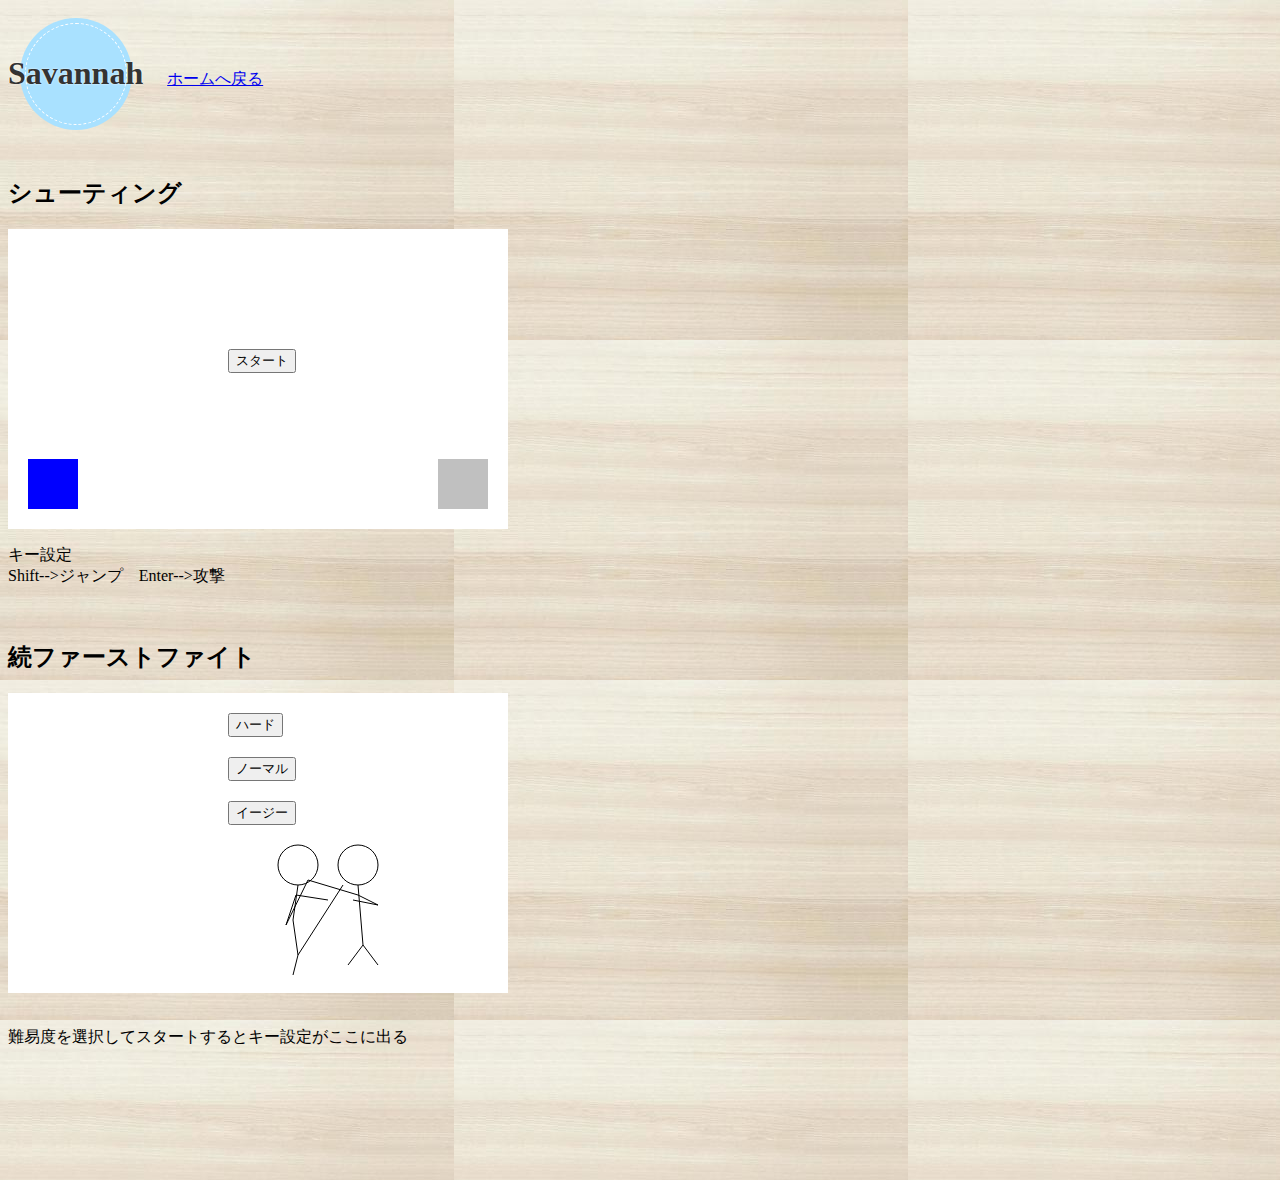
==== game.html @ 3a1ad52d "Update game.html" ====
<!DOCTYPE html>
<html lang="ja">
<head>
<meta charset="utf-8" />
<title>ブラウザゲーム</title>
<link rel="stylesheet" href="style.css">
<script src="game.js"></script>
</head>
<body onload="gameload()">
    <h1>Savannah</h1>
    &emsp;
    <audio src="ファンファーレ4.mp3" id="clear_audio"></audio>
    <audio src="爆発1.mp3" id="lose_audio"></audio>
    <audio src="パフ.mp3" id="pahu_audio"></audio>
    <audio src="ハイキック.mp3" id="highkick_audio"></audio>
    <audio src="ミドルキック.mp3" id="middlekick_audio"></audio>
    <audio src="ローキック.mp3" id="lowkick_audio"></audio>
    <audio src="ジャブ.mp3" id="punch_audio"></audio>
    <audio src="ストレート.mp3" id="straight_audio"></audio>
    <audio src="フック.mp3" id="fock_audio"></audio>
    <audio src="エルボー.mp3" id="elbow_audio"></audio>
    <audio src="チーン.mp3" id="teen_audio"></audio>
    <audio src="ガード.mp3" id="guard_audio"></audio>
    <audio src="うーわうーわ.mp3" id="uwa_audio"></audio>
    <audio src="ユールーズ.mp3" id="youlose_audio"></audio>
    <audio src="ユーウィン.mp3" id="youwin_audio"></audio>
    <audio src="サイヤ伝説.mp3" id="saiya_audio"></audio>
    <audio src="ジェクト.mp3" id="ject_audio"></audio>
    <audio src="さらに名を冠する者たち.mp3" id="name_audio"></audio>
    <audio src="オメガルガール.mp3" id="rugal_audio"></audio>
    <audio src="スペルビア.mp3" id="sperubire_audio"></audio>
    <audio src="セレクト画面.mp3" id="select_audio"></audio>
    <audio src="ジーク.mp3" id="zic_audio"></audio>
    <a href="home.html">ホームへ戻る</a>
    <br>
    <br>
    <h2>シューティング</h2>
    <div class="game">
        <input class="st" id="startbutton" type="button" value="スタート" onclick="start()">
        <canvas class="ene" id="enemy" width="50" height="50">canvas要素をサポートしていません。</canvas>
        <canvas class="pla" id="player" width="50" height="50">canvas要素をサポートしていません。</canvas>
        <canvas class="eneb" id="widthenemyb" width="20" height="20">canvas要素をサポートしていません。</canvas>
        <canvas class="eneb" id="heightenemyb" width="20" height="20">canvas要素をサポートしていません。</canvas>
        <canvas class="plab" id="playerb" width="20" height="20">canvas要素をサポートしていません。</canvas>
        <p id="count"></p>
        <p id="clear"></p>
    </div>
    <p id="man"></p>
    <br>
    <h2>続ファーストファイト</h2>
    <div class="game">
        <input class="hard" id="hard" type="button" value="ハード" onclick="fightstart()">
        <input class="normal" id="normal" type="button" value="ノーマル" onclick="normalstart()">
        <input class="easy" id="easy" type="button" value="イージー" onclick="easystart()">
        <canvas class="gauge" id="gauge" width="1000" height="300">canvas要素をサポートしていません。</canvas>
        <canvas class="gauge" id="gauge2" width="1000" height="300">canvas要素をサポートしていません。</canvas>
        <canvas class="gauge" id="redgauge" width="1000" height="300">canvas要素をサポートしていません。</canvas>
        <canvas class="gauge" id="redgauge2" width="1000" height="300">canvas要素をサポートしていません。</canvas>
        <canvas class="fplay" id="armplayer" width="1000" height="300">canvas要素をサポートしていません。</canvas>
        <canvas class="fplay" id="armplayer2" width="1000" height="300">canvas要素をサポートしていません。</canvas>
        <canvas class="fplay" id="armplayer3" width="1000" height="300">canvas要素をサポートしていません。</canvas>
        <canvas class="fplay" id="armplayer4" width="1000" height="300">canvas要素をサポートしていません。</canvas>
        <canvas class="fplay" id="bodyplayer" width="1000" height="300">canvas要素をサポートしていません。</canvas>
        <canvas class="fplay" id="bodyplayer2" width="1000" height="300">canvas要素をサポートしていません。</canvas>
        <canvas class="fplay" id="legplayer" width="1000" height="300">canvas要素をサポートしていません。</canvas>
        <canvas class="fplay" id="legplayer2" width="1000" height="300">canvas要素をサポートしていません。</canvas>
        <canvas class="fplay" id="legplayer3" width="1000" height="300">canvas要素をサポートしていません。</canvas>
        <canvas class="fplay" id="faceplayer" width="1000" height="300">canvas要素をサポートしていません。</canvas>
        <canvas class="fplay" id="earm" width="1000" height="300">canvas要素をサポートしていません。</canvas>
        <canvas class="fplay" id="earm2" width="1000" height="300">canvas要素をサポートしていません。</canvas>
        <canvas class="fplay" id="earm3" width="1000" height="300">canvas要素をサポートしていません。</canvas>
        <canvas class="fplay" id="earm4" width="1000" height="300">canvas要素をサポートしていません。</canvas>
        <canvas class="fplay" id="ebody" width="1000" height="300">canvas要素をサポートしていません。</canvas>
        <canvas class="fplay" id="ebody2" width="1000" height="300">canvas要素をサポートしていません。</canvas>
        <canvas class="fplay" id="eleg" width="1000" height="300">canvas要素をサポートしていません。</canvas>
        <canvas class="fplay" id="eleg2" width="1000" height="300">canvas要素をサポートしていません。</canvas>
        <canvas class="fplay" id="eleg3" width="1000" height="300">canvas要素をサポートしていません。</canvas>
        <canvas class="fplay" id="eface" width="1000" height="300">canvas要素をサポートしていません。</canvas>
        <p class="endlole" id="endlole1" style="display: none;">企画:ケルト</p>
        <p class="endlole" id="endlole2" style="display: none;">キャラクターデザイン:ケルト</p>
        <p class="endlole" id="endlole3" style="display: none;">原案・脚本:ケルト</p>
        <p class="endlole" id="endlole4" style="display: none;">脚本協力:ケルト</p>
        <p class="endlole" id="endlole5" style="display: none;">グラフィック:ケルト</p>
        <p class="endlole" id="endlole6" style="display: none;">モーションデザイン:ケルト</p>
        <p class="endlole" id="endlole7" style="display: none;">モーションポートレート・グラフィック:ケルト</p>
        <p class="endlole" id="endlole8" style="display: none;">システムプランナー/進行管理:ケルト</p>
        <p class="endlole" id="endlole9" style="display: none;">システムグラフィック/ムービー:ケルト</p>
        <p class="endlole" id="endlole10" style="display: none;">ステージデザイン:ケルト</p>
        <p class="endlole" id="endlole11" style="display: none;">キャラクターデザイン:ケルト</p>
        <p class="endlole" id="endlole12" style="display: none;">スクリプト:ケルト</p>
        <p class="endlole" id="endlole13" style="display: none;">構成協力:ケルト</p>
        <p class="endlole" id="endlole14" style="display: none;">デバックテストプレイ:ケルト</p>
        <p class="endlole" id="endlole15" style="display: none;">プロデューサー:ケルト</p>
        <p class="endlole" id="endlole16" style="display: none;">ディレクター:ケルト</p>
        <p class="endlole" id="endlole17" style="display: none;">プログラム:ケルト</p>
        <p class="endlole" id="endlole18" style="display: none;">サポート:ケルト</p>        
        <p class="endlole" id="endlole19" style="display: none;">音声担当:ケルト</p>
        <p class="endlole" id="endlole20" style="display: none;">収録:ケルト</p>
        <p class="endlole" id="endlole21" style="display: none;">絵コンテ・演出:ケルト</p>
        <p class="endlole" id="endlole22" style="display: none;">作画監督:ケルト</p>
        <p class="endlole" id="endlole23" style="display: none;">動画:ケルト</p>
        <p class="endlole" id="endlole24" style="display: none;">仕上げ:ケルト</p>
        <p class="endlole" id="endlole25" style="display: none;">撮影:ケルト</p>
        <p class="endlole" id="endlole26" style="display: none;">制作進行:ケルト</p>
        <p class="endlole" id="endlole27" style="display: none;">アニメーションプロデューサー:ケルト</p>
        <p class="endlole" id="endlole28" style="display: none;">アニメーション制作:ケルト</p>
        <p class="endlole" id="endlole29" style="display: none;">ーサウンドスタッフー</p>
        <p class="endlole" id="endlole30" style="display: none;">音楽:ケルト</p>
        <p class="endlole" id="endlole31" style="display: none;">サウンドエフェクト:ケルト</p>
        <p class="endlole" id="endlole32" style="display: none;">プロモーションネゴシエーター:ケルト</p>
        <p class="endlole" id="endlole33" style="display: none;">プロモーションマネージメント:ケルト</p>
        <p class="endlole" id="endlole34" style="display: none;">セールスプロモーション:ケルト</p>
        <p class="endlole" id="endlole35" style="display: none;">スペシャルサンクス:プレイしてくれた皆様</p>
        <p class="endlole" id="endlole36" style="display: none;">Fin</p>
        <br>
        <p id="result"></p>
    </div>
    <br>
    <input id="fstartbutton" type="button" value="スタート" onclick="fightstart()">
    <input id="secondbutton" type="button" value="第二ステージへ" onclick="secondstart()">
    <input id="threebutton" type="button" value="第三ステージへ" onclick="threestart()">
    <input id="fourbutton" type="button" value="第四ステージへ" onclick="fourstart()">
    <input id="nsecondbutton" type="button" value="第二ステージへ" onclick="nsecondstart()">
    <input id="nthreebutton" type="button" value="第三ステージへ" onclick="nthreestart()">
    <input id="nfourbutton" type="button" value="第四ステージへ" onclick="nfourstart()">
    <input id="esecondbutton" type="button" value="第二ステージへ" onclick="esecondstart()">
    <input id="ethreebutton" type="button" value="第三ステージへ" onclick="ethreestart()">
    <input id="efourbutton" type="button" value="第四ステージへ" onclick="efourstart()">
    <input id="endbutton" type="button" value="エンディング" onclick="endingstart()">
    <input id="restartbutton" type="button" value="再挑戦" onclick="restart()">
    <input id="nrestartbutton" type="button" value="再挑戦" onclick="nrestart()">
    <input id="erestartbutton" type="button" value="再挑戦" onclick="erestart()">
    <p id="manual"></p>
    <br>
    <br>
    <br>
    <br>
    <br>
    <br>
</body>
</html>
---- style.css ----
.calendar-wrap {
    margin: 0 auto;
    max-width: 1110px;
    display: grid;
    grid-template-columns: repeat(2, 1fr);
    gap: 40px;
  }
  @media (max-width: 767.98px) {
    .calendar-wrap {
      display: flex;
      flex-direction: column;
    }
  }
  .calendar {
    width: 100%;
    border-collapse: collapse;
  }
  .calendar th,
  .calendar td {
    border: 1px solid #000;
    text-align: center;
    padding: 10px;
    font-size: 14px;
    font-weight: bold;
  }
  .calendar th {
    padding: 6px 10px;
  }
  .calendar td {}
  @media (max-width: 767.98px) {
    .calendar th,
    .calendar td {
      padding: 6px;
      font-size: 12px;
    }
    .calendar th {
      padding: 3px 6px;
    }
  }
  
  .calendar .sun {
    color: #e17f7e;
    background-color: #f8e4e2;
  }
  .calendar .sat {
    color: #7ab6f3;
    background-color: #e7f6fd;
  }
  .calendar .mute {
    color: #aaa;
  }
  .calendar .today {
    background-color: #7d7d7d;
  }
  .calendar .off {
    background-color: #fadcdb;
  }

span.search 
{
    position:absolute;
}

.field
{
    display: flex;
    justify-content: space-around;
}

/**/

.game
{
    width: 500px;
    height: 300px;
    position: relative;
    background-color: white;
    overflow: hidden;
    text-align:  center;
}

.endlole {
  position: absolute;
  top: -50px;
  left: 50%;
  transform: translateX(-50%);
  font-size: 24px;
  animation: none;
}

@keyframes moveDown {
  0% {
      top: -50px; /* アニメーションの開始位置 */
  }
  100% {
      top: 100%; /* アニメーションの終了位置（コンテナの下端） */
  }
}

@keyframes moveLast {
  0% {
      top: -50px; /* アニメーションの開始位置 */
  }
  50% {
    top: 50%;
  }
  100% {
      top: 50%; /* アニメーションの終了位置（コンテナの下端） */
  }
}

.game > canvas
{
    position: absolute;
}

.ene
{
    top: 230px;
    left: 430px;
}

.gauge
{
  display: none;
}

.fplay
{
  display: inline-block;
}

.eneb
{
    top: 240px;
    left: 410px;
    display: block;
}

.pla
{
    top: 230px;
    left: 20px;
}

.plab
{
    top: 245px;
    left: 70px;
    display: block;
}

.st
{
    display: block;
    margin-top: 120px;
    margin-left: 220px;
}

.hard
{
    display: block;
    margin-top: 20px;
    margin-left: 220px;
}

.normal
{
    display: block;
    margin-top: 20px;
    margin-left: 220px;
}

.easy
{
    display: block;
    margin-top: 20px;
    margin-left: 220px;
}

/**/

.memo
{
    display: inline-block;
    width: 100%;
    padding: 15px;
    border: 1px solid #999;
    box-sizing: border-box;
    background: #f2f2f2;
    margin: 0.5em 0;
    line-height: 1.5;
    height: 12em;
}

h1
{
    position: relative;
    color: #333;
    display: inline-block;
    margin: 47px 0;
    text-shadow: 0 0 2px white;
}

h1:before
{
    content: "";
    position: absolute;
    background: #a9e1ff;
    width: 100px;
    height: 100px;
    border-radius: 50%;
    top: 50%;
    border: dashed 1px white;
    left: 50%;
    -webkit-transform: translate(-50%,-50%);
    transform: translate(-50%,-50%);
    z-index: -1;
    box-shadow: 0px 0px 0px 5px #a9e1ff;
}

body
{
    background-image: url('背景4.jpg');
}

.camerabutton
{
    text-align:right;
}

span.news
{
    position:absolute;
    left: 450px;
    top: 180px;
}
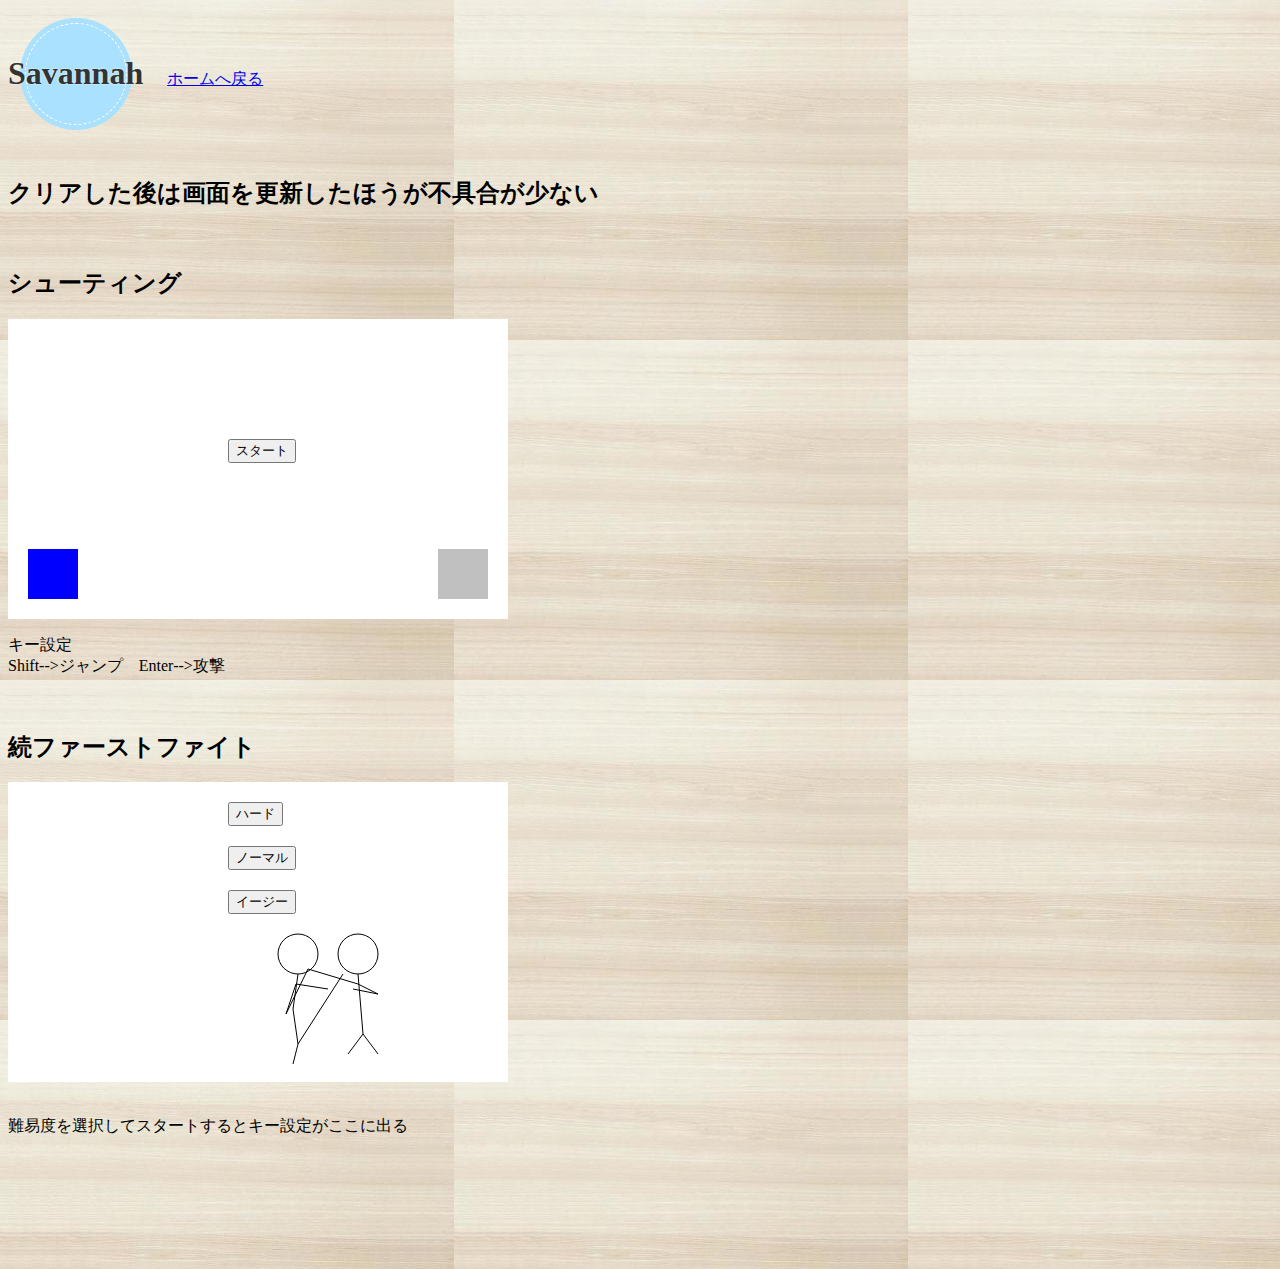
==== commit 34c64492: "Update game.html" ====
--- a/game.html
+++ b/game.html
@@ -33,6 +33,8 @@
     <audio src="ジーク.mp3" id="zic_audio"></audio>
     <a href="home.html">ホームへ戻る</a>
     <br>
+    <br>
+    <h2>クリアした後は画面を更新したほうが不具合が少ない</h2>
     <br>
     <h2>シューティング</h2>
     <div class="game">
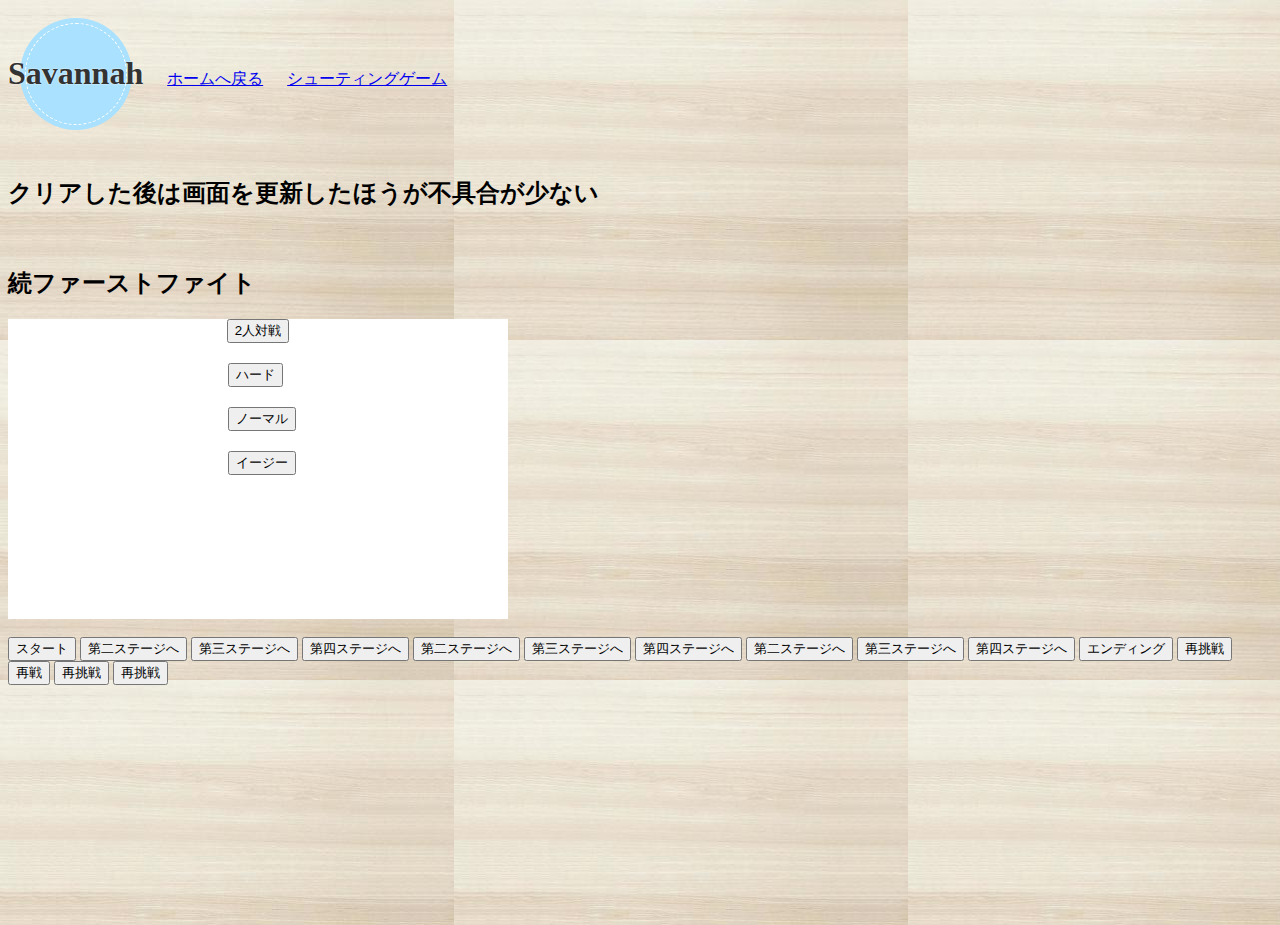
==== commit fb7ca634: "Update game.html" ====
--- a/game.html
+++ b/game.html
@@ -2,16 +2,13 @@
 <html lang="ja">
 <head>
 <meta charset="utf-8" />
-<title>ブラウザゲーム</title>
+<title>続ファーストファイト</title>
 <link rel="stylesheet" href="style.css">
 <script src="game.js"></script>
 </head>
 <body onload="gameload()">
     <h1>Savannah</h1>
     &emsp;
-    <audio src="ファンファーレ4.mp3" id="clear_audio"></audio>
-    <audio src="爆発1.mp3" id="lose_audio"></audio>
-    <audio src="パフ.mp3" id="pahu_audio"></audio>
     <audio src="ハイキック.mp3" id="highkick_audio"></audio>
     <audio src="ミドルキック.mp3" id="middlekick_audio"></audio>
     <audio src="ローキック.mp3" id="lowkick_audio"></audio>
@@ -30,27 +27,16 @@
     <audio src="オメガルガール.mp3" id="rugal_audio"></audio>
     <audio src="スペルビア.mp3" id="sperubire_audio"></audio>
     <audio src="セレクト画面.mp3" id="select_audio"></audio>
-    <audio src="ジーク.mp3" id="zic_audio"></audio>
     <a href="home.html">ホームへ戻る</a>
+    &emsp;
+    <a href="shouting.html">シューティングゲーム</a>
     <br>
     <br>
     <h2>クリアした後は画面を更新したほうが不具合が少ない</h2>
     <br>
-    <h2>シューティング</h2>
-    <div class="game">
-        <input class="st" id="startbutton" type="button" value="スタート" onclick="start()">
-        <canvas class="ene" id="enemy" width="50" height="50">canvas要素をサポートしていません。</canvas>
-        <canvas class="pla" id="player" width="50" height="50">canvas要素をサポートしていません。</canvas>
-        <canvas class="eneb" id="widthenemyb" width="20" height="20">canvas要素をサポートしていません。</canvas>
-        <canvas class="eneb" id="heightenemyb" width="20" height="20">canvas要素をサポートしていません。</canvas>
-        <canvas class="plab" id="playerb" width="20" height="20">canvas要素をサポートしていません。</canvas>
-        <p id="count"></p>
-        <p id="clear"></p>
-    </div>
-    <p id="man"></p>
-    <br>
     <h2>続ファーストファイト</h2>
     <div class="game">
+        <input class="battle" id="battle" type="button" value="2人対戦" onclick="buttlestart()">
         <input class="hard" id="hard" type="button" value="ハード" onclick="fightstart()">
         <input class="normal" id="normal" type="button" value="ノーマル" onclick="normalstart()">
         <input class="easy" id="easy" type="button" value="イージー" onclick="easystart()">
@@ -130,6 +116,7 @@
     <input id="efourbutton" type="button" value="第四ステージへ" onclick="efourstart()">
     <input id="endbutton" type="button" value="エンディング" onclick="endingstart()">
     <input id="restartbutton" type="button" value="再挑戦" onclick="restart()">
+    <input id="buttlerestartbutton" type="button" value="再戦" onclick="buttlestart()">
     <input id="nrestartbutton" type="button" value="再挑戦" onclick="nrestart()">
     <input id="erestartbutton" type="button" value="再挑戦" onclick="erestart()">
     <p id="manual"></p>
@@ -139,5 +126,11 @@
     <br>
     <br>
     <br>
+    <br>
+    <br>
+    <br>
+    <br>
+    <br>
+    <br>
 </body>
 </html>
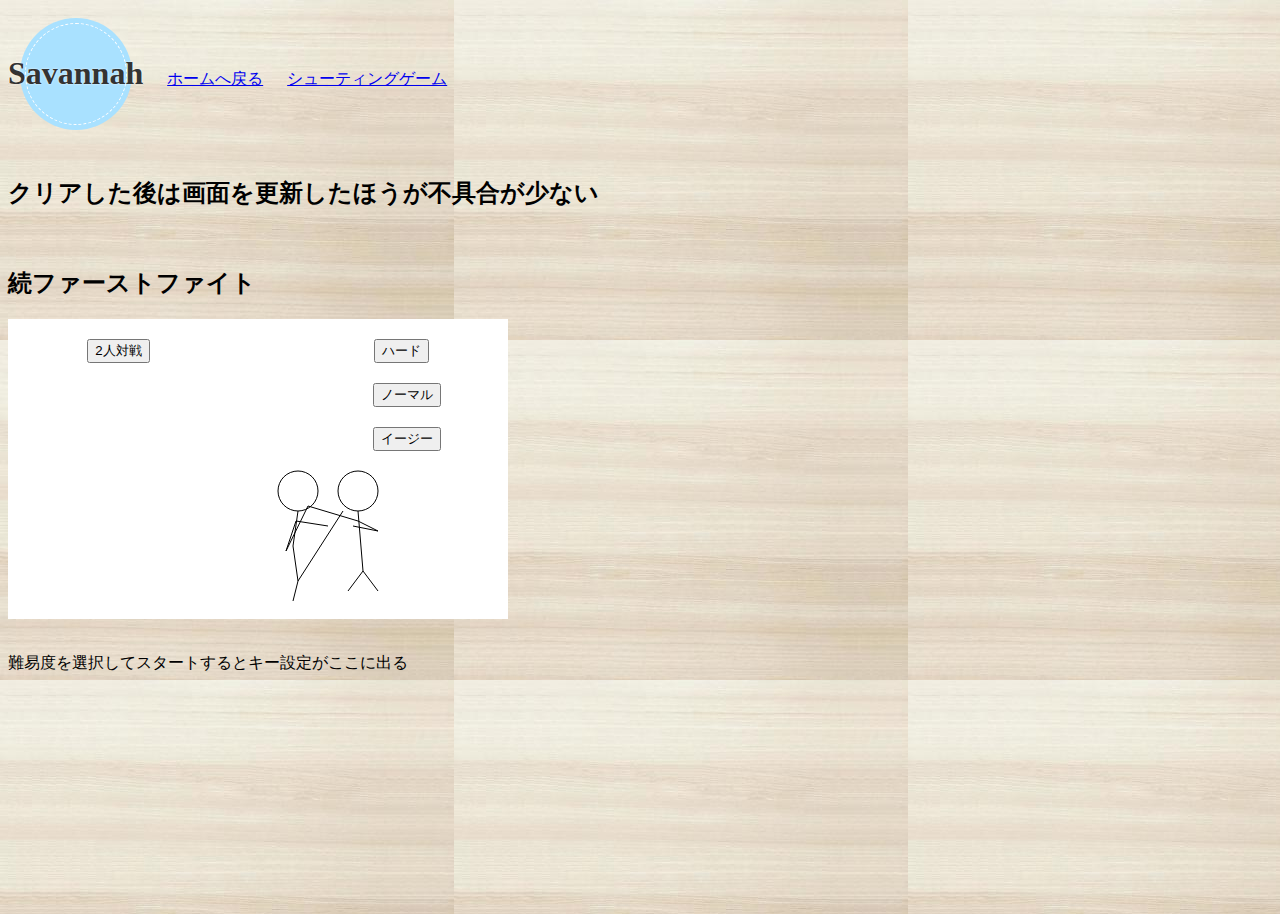
==== commit e906fa4f: "Update game.html" ====
--- a/game.html
+++ b/game.html
@@ -27,7 +27,7 @@
     <audio src="オメガルガール.mp3" id="rugal_audio"></audio>
     <audio src="スペルビア.mp3" id="sperubire_audio"></audio>
     <audio src="セレクト画面.mp3" id="select_audio"></audio>
-    <a href="home.html">ホームへ戻る</a>
+    <a href="index.html">ホームへ戻る</a>
     &emsp;
     <a href="shouting.html">シューティングゲーム</a>
     <br>
--- a/style.css
+++ b/style.css
@@ -114,12 +114,6 @@
     position: absolute;
 }
 
-.ene
-{
-    top: 230px;
-    left: 430px;
-}
-
 .gauge
 {
   display: none;
@@ -130,52 +124,30 @@
   display: inline-block;
 }
 
-.eneb
-{
-    top: 240px;
-    left: 410px;
-    display: block;
-}
-
-.pla
-{
-    top: 230px;
-    left: 20px;
-}
-
-.plab
-{
-    top: 245px;
-    left: 70px;
-    display: block;
-}
-
-.st
-{
-    display: block;
-    margin-top: 120px;
+.battle
+{
+  display: inline-block;
+}
+
+.hard
+{
+    display: inline-block;
+    margin-top: 20px;
     margin-left: 220px;
 }
 
-.hard
+.normal
 {
     display: block;
     margin-top: 20px;
-    margin-left: 220px;
-}
-
-.normal
+    margin-left: 365px;
+}
+
+.easy
 {
     display: block;
     margin-top: 20px;
-    margin-left: 220px;
-}
-
-.easy
-{
-    display: block;
-    margin-top: 20px;
-    margin-left: 220px;
+    margin-left: 365px;
 }
 
 /**/
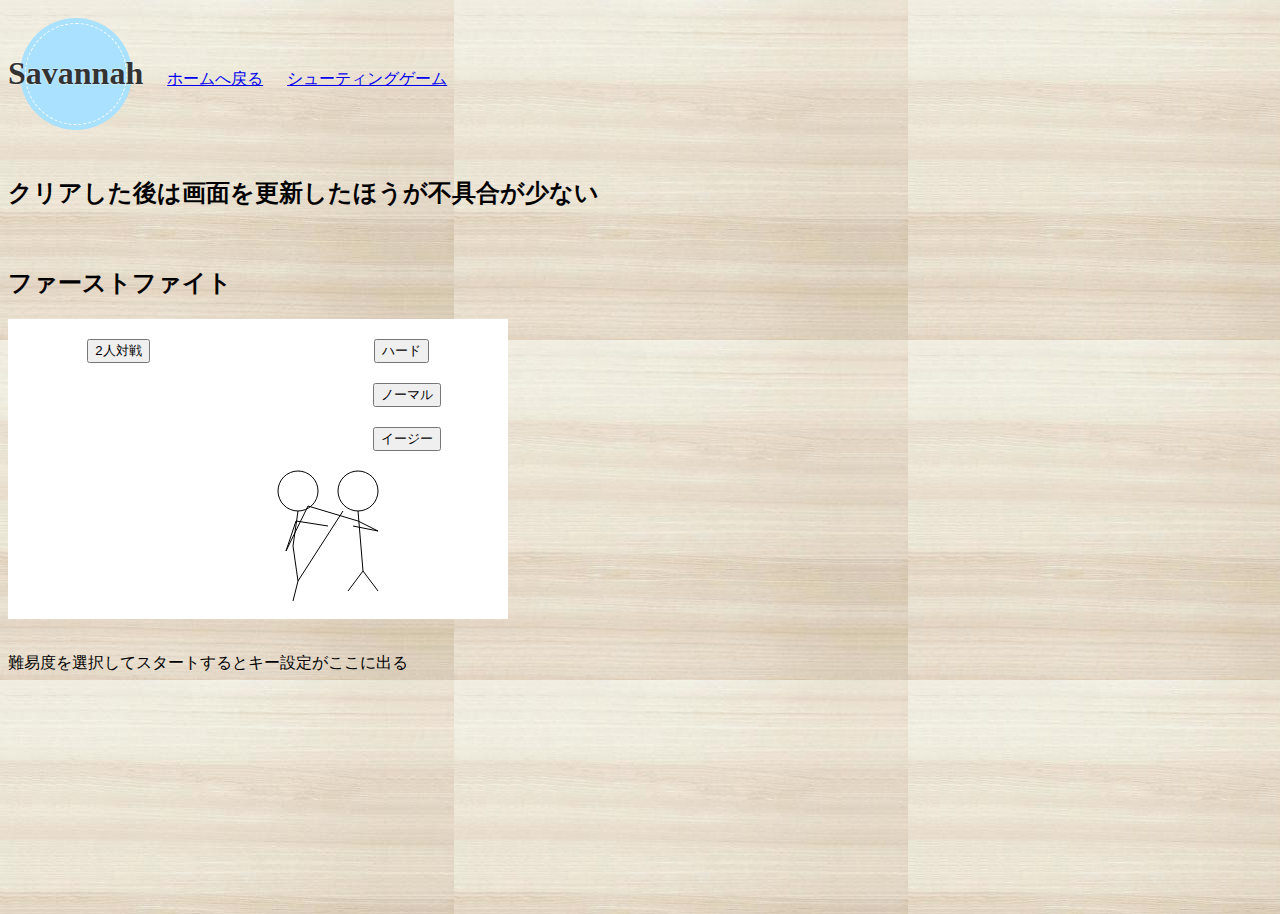
==== commit 408d15e0: "Update game.html" ====
--- a/game.html
+++ b/game.html
@@ -2,7 +2,7 @@
 <html lang="ja">
 <head>
 <meta charset="utf-8" />
-<title>続ファーストファイト</title>
+<title>ファーストファイト</title>
 <link rel="stylesheet" href="style.css">
 <script src="game.js"></script>
 </head>
@@ -34,7 +34,7 @@
     <br>
     <h2>クリアした後は画面を更新したほうが不具合が少ない</h2>
     <br>
-    <h2>続ファーストファイト</h2>
+    <h2>ファーストファイト</h2>
     <div class="game">
         <input class="battle" id="battle" type="button" value="2人対戦" onclick="buttlestart()">
         <input class="hard" id="hard" type="button" value="ハード" onclick="fightstart()">
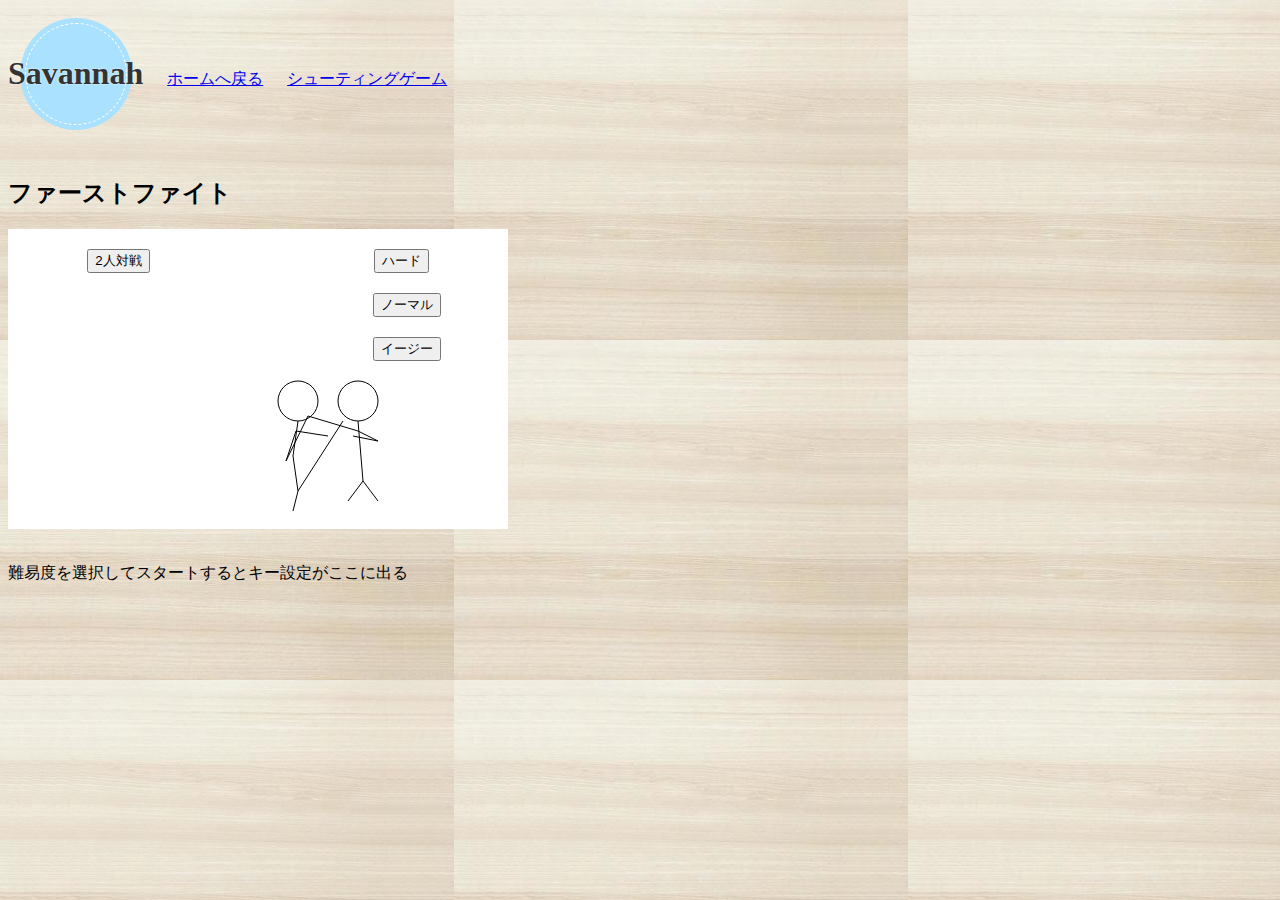
==== commit 9c97d778: "Update game.html" ====
--- a/game.html
+++ b/game.html
@@ -31,8 +31,6 @@
     &emsp;
     <a href="shouting.html">シューティングゲーム</a>
     <br>
-    <br>
-    <h2>クリアした後は画面を更新したほうが不具合が少ない</h2>
     <br>
     <h2>ファーストファイト</h2>
     <div class="game">
@@ -93,11 +91,11 @@
         <p class="endlole" id="endlole27" style="display: none;">アニメーションプロデューサー:ケルト</p>
         <p class="endlole" id="endlole28" style="display: none;">アニメーション制作:ケルト</p>
         <p class="endlole" id="endlole29" style="display: none;">ーサウンドスタッフー</p>
-        <p class="endlole" id="endlole30" style="display: none;">音楽:ケルト</p>
-        <p class="endlole" id="endlole31" style="display: none;">サウンドエフェクト:ケルト</p>
-        <p class="endlole" id="endlole32" style="display: none;">プロモーションネゴシエーター:ケルト</p>
-        <p class="endlole" id="endlole33" style="display: none;">プロモーションマネージメント:ケルト</p>
-        <p class="endlole" id="endlole34" style="display: none;">セールスプロモーション:ケルト</p>
+        <p class="endlole" id="endlole30" style="display: none;">音楽:「さらに名を冠する者たち」</p>
+        <p class="endlole" id="endlole31" style="display: none;">音楽:「KOF'98 - Omega Rugal Theme OST」</p>
+        <p class="endlole" id="endlole32" style="display: none;">音楽:「ドラゴンボールZ 超サイヤ伝説 通常戦闘BGM」</p>
+        <p class="endlole" id="endlole33" style="display: none;">音楽:「赤土を駆け抜けて」</p>
+        <p class="endlole" id="endlole34" style="display: none;">音楽:「Other World」</p>
         <p class="endlole" id="endlole35" style="display: none;">スペシャルサンクス:プレイしてくれた皆様</p>
         <p class="endlole" id="endlole36" style="display: none;">Fin</p>
         <br>
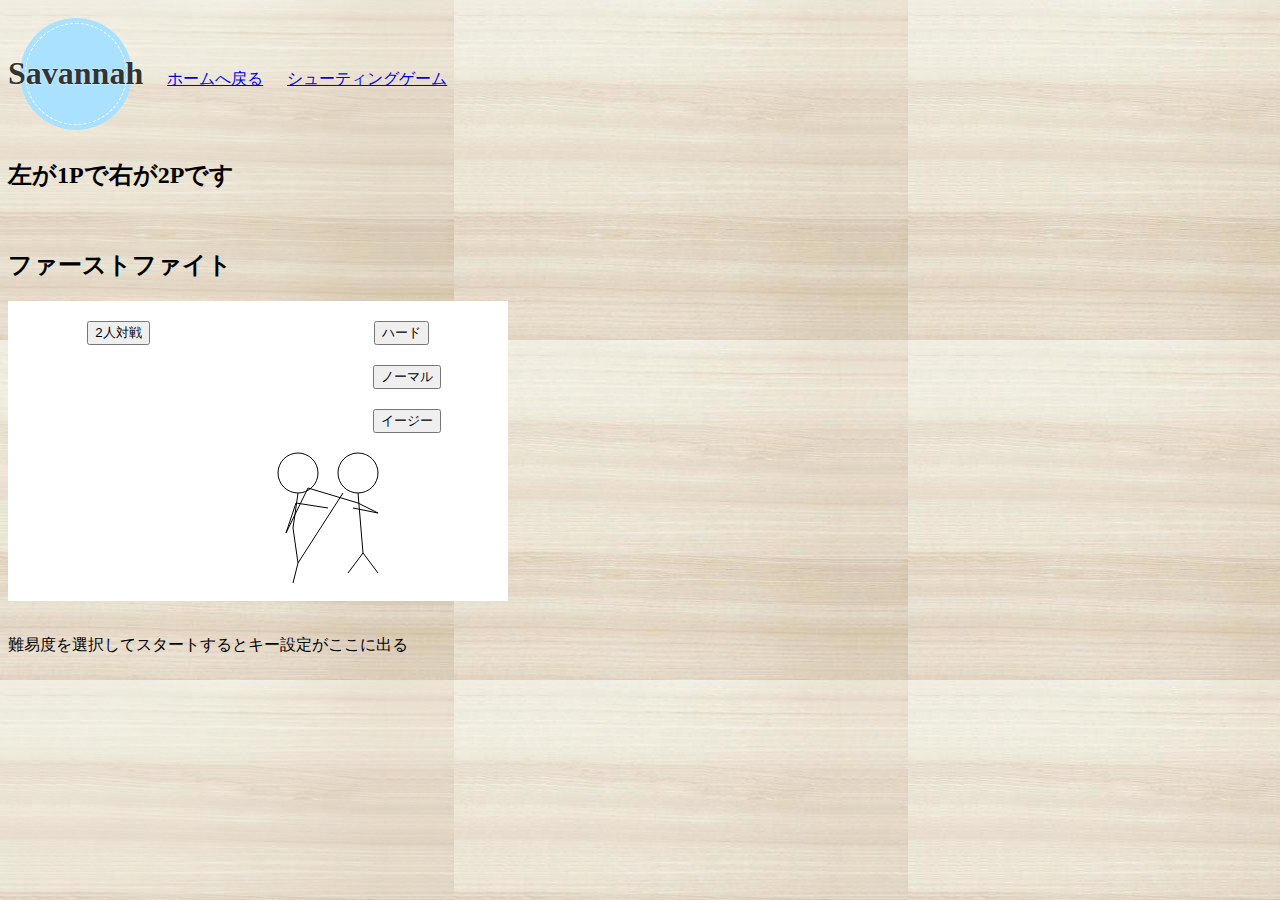
==== commit 23c9a863: "Update game.html" ====
--- a/game.html
+++ b/game.html
@@ -31,6 +31,7 @@
     &emsp;
     <a href="shouting.html">シューティングゲーム</a>
     <br>
+    <h2>左が1Pで右が2Pです</h2>
     <br>
     <h2>ファーストファイト</h2>
     <div class="game">
